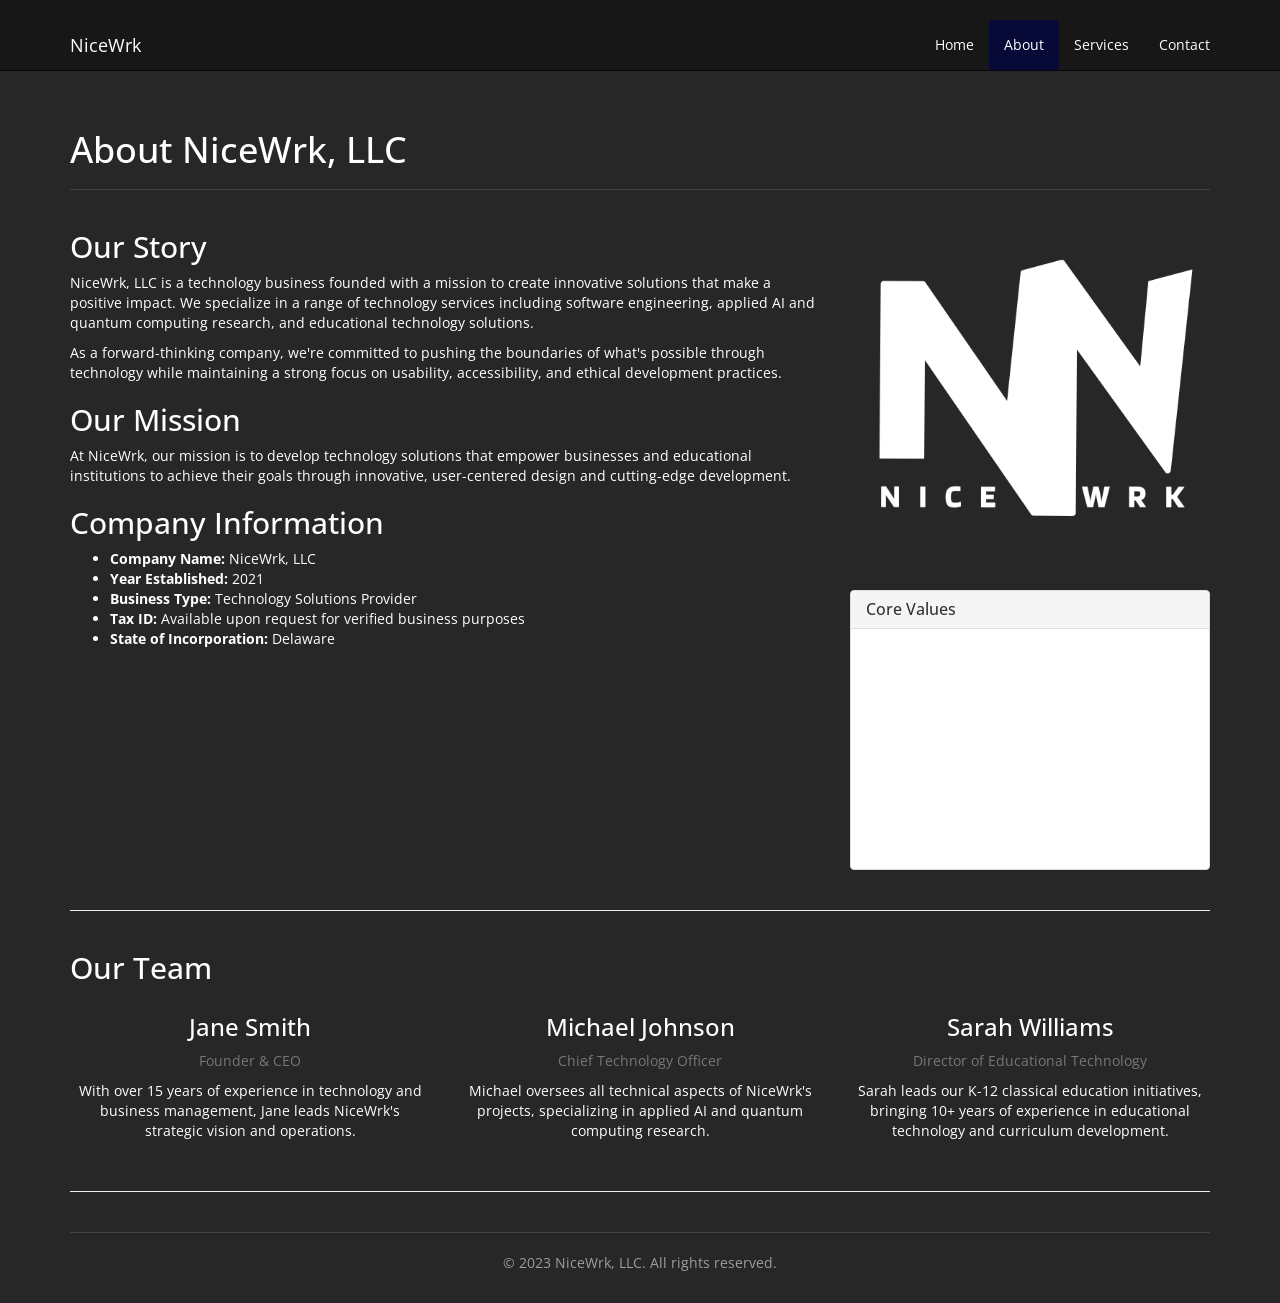
==== about.html @ f1618b48 "feat: add pages" ====
<!DOCTYPE html>
<html lang="en">
  <head>
    <meta charset="utf-8">
    <meta http-equiv="X-UA-Compatible" content="IE=edge">
    <meta name="viewport" content="width=device-width, initial-scale=1">
    <title>About Us | NiceWrk, LLC</title>

    <!-- Favicon -->
    <link rel="icon" type="image/x-icon" href="favicon/favicon.ico">
    <link rel="icon" type="image/png" sizes="32x32" href="favicon/favicon-32.png">
    <link rel="shortcut icon" type="image/x-icon" href="favicon/favicon.ico">

    <link rel="stylesheet" href="https://maxcdn.bootstrapcdn.com/bootstrap/3.3.5/css/bootstrap.min.css">
    <link href="assets/style.css" rel="stylesheet" media="screen, projection">
  </head>
  <body>
    <nav class="navbar navbar-inverse navbar-fixed-top">
      <div class="container">
        <div class="navbar-header">
          <button type="button" class="navbar-toggle collapsed" data-toggle="collapse" data-target="#navbar" aria-expanded="false" aria-controls="navbar">
            <span class="sr-only">Toggle navigation</span>
            <span class="icon-bar"></span>
            <span class="icon-bar"></span>
            <span class="icon-bar"></span>
          </button>
          <a class="navbar-brand" href="index.html">NiceWrk</a>
        </div>
        <div id="navbar" class="collapse navbar-collapse">
          <ul class="nav navbar-nav navbar-right">
            <li><a href="index.html">Home</a></li>
            <li class="active"><a href="about.html">About</a></li>
            <li><a href="services.html">Services</a></li>
            <li><a href="contact.html">Contact</a></li>
          </ul>
        </div>
      </div>
    </nav>

    <div class="container">
      <div class="page-header">
        <h1>About NiceWrk, LLC</h1>
      </div>
      
      <div class="row">
        <div class="col-md-8">
          <h2>Our Story</h2>
          <p>NiceWrk, LLC is a technology business founded with a mission to create innovative solutions that make a positive impact. We specialize in a range of technology services including software engineering, applied AI and quantum computing research, and educational technology solutions.</p>
          
          <p>As a forward-thinking company, we're committed to pushing the boundaries of what's possible through technology while maintaining a strong focus on usability, accessibility, and ethical development practices.</p>
          
          <h2>Our Mission</h2>
          <p>At NiceWrk, our mission is to develop technology solutions that empower businesses and educational institutions to achieve their goals through innovative, user-centered design and cutting-edge development.</p>
          
          <h2>Company Information</h2>
          <ul>
            <li><strong>Company Name:</strong> NiceWrk, LLC</li>
            <li><strong>Year Established:</strong> 2021</li>
            <li><strong>Business Type:</strong> Technology Solutions Provider</li>
            <li><strong>Tax ID:</strong> Available upon request for verified business purposes</li>
            <li><strong>State of Incorporation:</strong> Delaware</li>
          </ul>
        </div>
        
        <div class="col-md-4">
          <div class="logo-container" style="min-height: 200px;">
            <img src="images/Nicewrk-white-logo.png" alt="NiceWrk Logo" class="img-responsive">
          </div>
          
          <div class="panel panel-default">
            <div class="panel-heading">
              <h3 class="panel-title">Core Values</h3>
            </div>
            <div class="panel-body">
              <ul>
                <li><strong>Innovation:</strong> Pushing boundaries and finding creative solutions</li>
                <li><strong>Quality:</strong> Delivering excellence in everything we do</li>
                <li><strong>Integrity:</strong> Honest and ethical business practices</li>
                <li><strong>Education:</strong> Commitment to learning and knowledge sharing</li>
                <li><strong>Collaboration:</strong> Working together to achieve better results</li>
              </ul>
            </div>
          </div>
        </div>
      </div>
      
      <hr>
      
      <div class="row">
        <div class="col-md-12">
          <h2>Our Team</h2>
        </div>
      </div>
      
      <div class="row">
        <div class="col-md-4">
          <div class="team-member">
            <h3>Jane Smith</h3>
            <p class="text-muted">Founder & CEO</p>
            <p>With over 15 years of experience in technology and business management, Jane leads NiceWrk's strategic vision and operations.</p>
          </div>
        </div>
        
        <div class="col-md-4">
          <div class="team-member">
            <h3>Michael Johnson</h3>
            <p class="text-muted">Chief Technology Officer</p>
            <p>Michael oversees all technical aspects of NiceWrk's projects, specializing in applied AI and quantum computing research.</p>
          </div>
        </div>
        
        <div class="col-md-4">
          <div class="team-member">
            <h3>Sarah Williams</h3>
            <p class="text-muted">Director of Educational Technology</p>
            <p>Sarah leads our K-12 classical education initiatives, bringing 10+ years of experience in educational technology and curriculum development.</p>
          </div>
        </div>
      </div>
      
      <hr>
      
      <footer>
        <p>&copy; 2023 NiceWrk, LLC. All rights reserved.</p>
      </footer>
    </div>

    <script src="https://ajax.googleapis.com/ajax/libs/jquery/1.11.3/jquery.min.js"></script>
    <script src="https://maxcdn.bootstrapcdn.com/bootstrap/3.3.5/js/bootstrap.min.js"></script>
  </body>
</html>
---- assets/style.css ----
@import url(https://fonts.googleapis.com/css?family=Open+Sans);

body {
  margin: 0;
  padding: 0;
  background-color: #272727;
  min-height: 100vh;
  font-family: 'Open Sans', sans-serif;
  color: #fff;
  padding-top: 70px;
}

#header {
  margin-top: 10%;
}

#header_image {
  position: relative;
  width: 100%;
  text-align: center;
}

#container-fluid {
  background-color: #070936;
}

#name, #tagline {
  color:#fff;
  text-align:center;
  text-shadow:0 1px 2px rgba(0,0,0,.6)
}

#name {
  font-size: 5em;
}

#tagline {
  font-size: 1em;
  border: 5px solid #FFF;
  margin: auto;
  padding: 10px;
  width: 400px;
}

.logo-container {
  display: flex;
  justify-content: center;
  align-items: center;
  min-height: 40vh;
  margin-bottom: 20px;
}

.centered-logo {
  max-width: 300px;
  width: 100%;
  height: auto;
  image-rendering: -webkit-optimize-contrast;
  image-rendering: crisp-edges;
  -ms-interpolation-mode: nearest-neighbor;
}

/* New styles for the updated website */
.navbar-inverse {
  background-color: #171717;
  border-color: #080808;
}

.navbar-inverse .navbar-brand,
.navbar-inverse .navbar-nav > li > a {
  color: #fff;
}

.navbar-inverse .navbar-brand:hover,
.navbar-inverse .navbar-nav > li > a:hover {
  color: #9d9d9d;
}

.navbar-inverse .navbar-nav > .active > a,
.navbar-inverse .navbar-nav > .active > a:hover,
.navbar-inverse .navbar-nav > .active > a:focus {
  background-color: #070936;
}

.jumbotron {
  background-color: #272727;
  text-align: center;
  margin-bottom: 0;
  padding-bottom: 0;
}

.jumbotron h1 {
  color: #fff;
  margin-top: 0;
}

.jumbotron p {
  color: #9d9d9d;
}

.container {
  padding-top: 20px;
}

.btn-primary {
  background-color: #070936;
  border-color: #070936;
}

.btn-primary:hover {
  background-color: #0a0e5c;
  border-color: #0a0e5c;
}

.btn-default {
  background-color: transparent;
  border-color: #9d9d9d;
  color: #9d9d9d;
}

.btn-default:hover {
  background-color: rgba(255, 255, 255, 0.1);
  border-color: #fff;
  color: #fff;
}

footer {
  margin-top: 40px;
  padding: 20px 0;
  border-top: 1px solid #444;
  color: #9d9d9d;
  text-align: center;
}

/* Page-specific styles */
.page-header {
  border-bottom-color: #444;
}

.service-item {
  margin-bottom: 30px;
  background-color: rgba(0, 0, 0, 0.2);
  padding: 20px;
  border-radius: 5px;
}

.team-member {
  text-align: center;
  margin-bottom: 30px;
}

.contact-info {
  margin-bottom: 40px;
}

.contact-form .form-control {
  background-color: rgba(0, 0, 0, 0.2);
  border-color: #444;
  color: #fff;
}

.contact-form .form-control:focus {
  border-color: #070936;
  box-shadow: 0 0 8px rgba(7, 9, 54, 0.6);
}
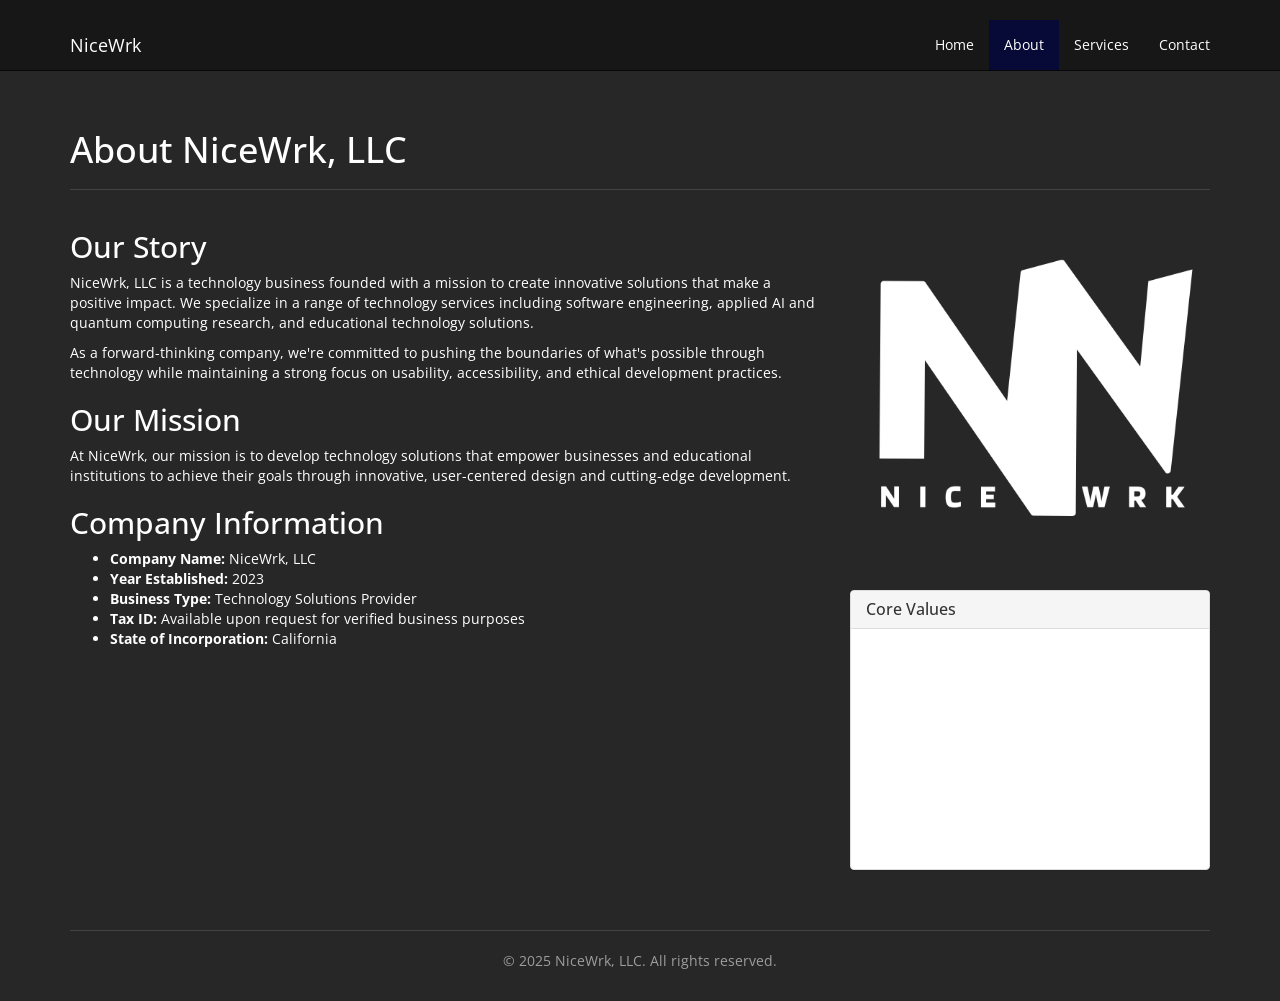
==== commit 565fe76d: "fix: rm team and contact info" ====
--- a/about.html
+++ b/about.html
@@ -55,10 +55,10 @@
           <h2>Company Information</h2>
           <ul>
             <li><strong>Company Name:</strong> NiceWrk, LLC</li>
-            <li><strong>Year Established:</strong> 2021</li>
+            <li><strong>Year Established:</strong> 2023</li>
             <li><strong>Business Type:</strong> Technology Solutions Provider</li>
             <li><strong>Tax ID:</strong> Available upon request for verified business purposes</li>
-            <li><strong>State of Incorporation:</strong> Delaware</li>
+            <li><strong>State of Incorporation:</strong> California</li>
           </ul>
         </div>
         
@@ -84,44 +84,8 @@
         </div>
       </div>
       
-      <hr>
-      
-      <div class="row">
-        <div class="col-md-12">
-          <h2>Our Team</h2>
-        </div>
-      </div>
-      
-      <div class="row">
-        <div class="col-md-4">
-          <div class="team-member">
-            <h3>Jane Smith</h3>
-            <p class="text-muted">Founder & CEO</p>
-            <p>With over 15 years of experience in technology and business management, Jane leads NiceWrk's strategic vision and operations.</p>
-          </div>
-        </div>
-        
-        <div class="col-md-4">
-          <div class="team-member">
-            <h3>Michael Johnson</h3>
-            <p class="text-muted">Chief Technology Officer</p>
-            <p>Michael oversees all technical aspects of NiceWrk's projects, specializing in applied AI and quantum computing research.</p>
-          </div>
-        </div>
-        
-        <div class="col-md-4">
-          <div class="team-member">
-            <h3>Sarah Williams</h3>
-            <p class="text-muted">Director of Educational Technology</p>
-            <p>Sarah leads our K-12 classical education initiatives, bringing 10+ years of experience in educational technology and curriculum development.</p>
-          </div>
-        </div>
-      </div>
-      
-      <hr>
-      
       <footer>
-        <p>&copy; 2023 NiceWrk, LLC. All rights reserved.</p>
+        <p>&copy; 2025 NiceWrk, LLC. All rights reserved.</p>
       </footer>
     </div>
 
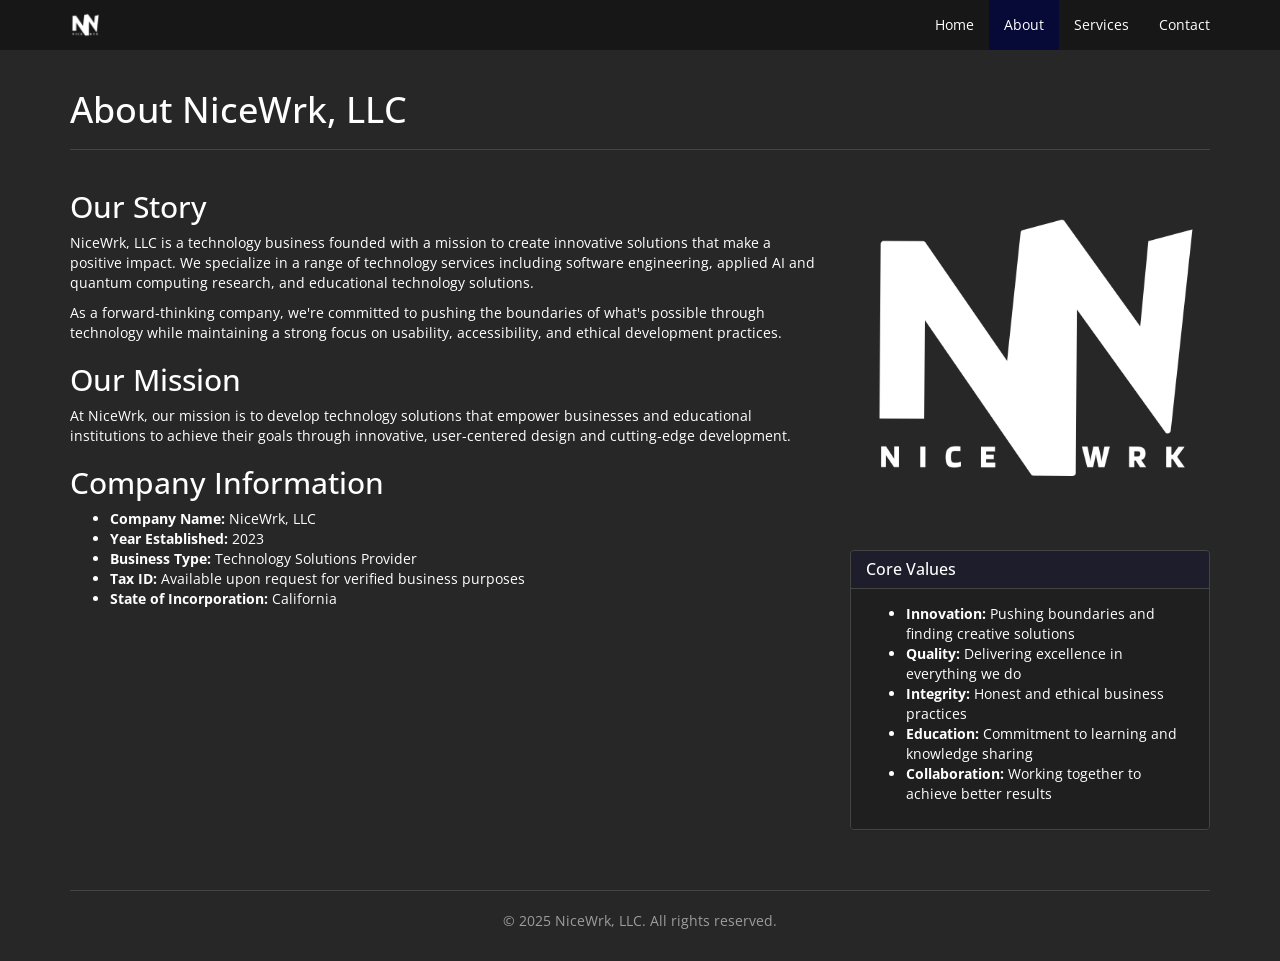
==== commit 5d539b46: "chore: minor updates" ====
--- a/about.html
+++ b/about.html
@@ -24,7 +24,9 @@
             <span class="icon-bar"></span>
             <span class="icon-bar"></span>
           </button>
-          <a class="navbar-brand" href="index.html">NiceWrk</a>
+          <a class="navbar-brand" href="index.html">
+            <img src="images/Nicewrk-white-logo.png" alt="NiceWrk" height="30">
+          </a>
         </div>
         <div id="navbar" class="collapse navbar-collapse">
           <ul class="nav navbar-nav navbar-right">
@@ -67,11 +69,11 @@
             <img src="images/Nicewrk-white-logo.png" alt="NiceWrk Logo" class="img-responsive">
           </div>
           
-          <div class="panel panel-default">
-            <div class="panel-heading">
+          <div class="panel panel-default" style="background-color: transparent; border-color: #444;">
+            <div class="panel-heading" style="background-color: rgba(7, 9, 54, 0.3); border-color: #444; color: #fff;">
               <h3 class="panel-title">Core Values</h3>
             </div>
-            <div class="panel-body">
+            <div class="panel-body" style="background-color: rgba(0, 0, 0, 0.2); color: #fff;">
               <ul>
                 <li><strong>Innovation:</strong> Pushing boundaries and finding creative solutions</li>
                 <li><strong>Quality:</strong> Delivering excellence in everything we do</li>
--- a/assets/style.css
+++ b/assets/style.css
@@ -1,13 +1,17 @@
 @import url(https://fonts.googleapis.com/css?family=Open+Sans);
 
-body {
+/* Reset for top positioning */
+html, body {
   margin: 0;
   padding: 0;
+}
+
+body {
   background-color: #272727;
   min-height: 100vh;
   font-family: 'Open Sans', sans-serif;
   color: #fff;
-  padding-top: 70px;
+  padding-top: 0 !important;
 }
 
 #header {
@@ -59,10 +63,36 @@
   -ms-interpolation-mode: nearest-neighbor;
 }
 
-/* New styles for the updated website */
+/* Clean navbar styling */
+.navbar {
+  min-height: 50px;
+  border: none;
+  border-radius: 0;
+  margin-bottom: 0;
+}
+
 .navbar-inverse {
   background-color: #171717;
-  border-color: #080808;
+}
+
+.navbar-fixed-top {
+  position: fixed;
+  top: 0;
+  right: 0;
+  left: 0;
+  z-index: 1030;
+  border-width: 0;
+}
+
+.navbar-brand {
+  padding: 10px 15px;
+  height: 50px;
+}
+
+.navbar-brand img {
+  display: inline-block;
+  height: 30px;
+  width: auto;
 }
 
 .navbar-inverse .navbar-brand,
@@ -79,6 +109,11 @@
 .navbar-inverse .navbar-nav > .active > a:hover,
 .navbar-inverse .navbar-nav > .active > a:focus {
   background-color: #070936;
+}
+
+/* Content spacing */
+.container {
+  padding-top: 50px;
 }
 
 .jumbotron {
@@ -97,10 +132,6 @@
   color: #9d9d9d;
 }
 
-.container {
-  padding-top: 20px;
-}
-
 .btn-primary {
   background-color: #070936;
   border-color: #070936;
@@ -163,4 +194,121 @@
   box-shadow: 0 0 8px rgba(7, 9, 54, 0.6);
 }
 
-
+/* Override Bootstrap well class to match dark theme */
+.well {
+  background-color: rgba(7, 9, 54, 0.3);
+  border-color: #444;
+  color: #fff;
+}
+
+.well a {
+  color: #9d9d9d;
+  text-decoration: underline;
+}
+
+.well a:hover {
+  color: #fff;
+}
+
+/* Override Bootstrap panel styling to match dark theme */
+.panel-default {
+  background-color: transparent !important;
+  border-color: #444 !important;
+}
+
+.panel-default > .panel-heading {
+  background-color: rgba(7, 9, 54, 0.3) !important;
+  border-color: #444 !important;
+  color: #fff !important;
+}
+
+.panel-default > .panel-body {
+  background-color: rgba(0, 0, 0, 0.2) !important;
+  color: #fff !important;
+}
+
+/* Form control placeholder styling */
+.form-control {
+  background-color: rgba(0, 0, 0, 0.2);
+  color: #fff;
+  border-color: #444;
+}
+
+.form-control:focus {
+  background-color: rgba(0, 0, 0, 0.3);
+}
+
+/* Fix placeholder styling */
+::placeholder,
+::-webkit-input-placeholder,
+::-moz-placeholder,
+:-ms-input-placeholder,
+:-moz-placeholder {
+  color: #9d9d9d !important;
+  font-size: 14px !important;
+  opacity: 0.7 !important;
+}
+
+/* Custom input styling for contact form */
+.custom-input {
+  background-color: rgba(0, 0, 0, 0.2) !important;
+  color: #fff !important;
+  border-color: #444 !important;
+  font-size: 14px !important;
+  font-weight: normal !important;
+}
+
+.custom-input::placeholder {
+  color: rgba(157, 157, 157, 0.5) !important;
+  font-size: 14px !important;
+  font-weight: normal !important;
+  opacity: 0.7 !important;
+  font-style: italic;
+}
+
+.custom-input:focus {
+  background-color: rgba(0, 0, 0, 0.3) !important;
+  border-color: rgba(7, 9, 54, 0.6) !important;
+  box-shadow: 0 0 8px rgba(7, 9, 54, 0.4) !important;
+}
+
+/* Form controls override */
+input[type="text"], 
+input[type="email"], 
+input[type="password"],
+textarea {
+  background-color: rgba(0, 0, 0, 0.2) !important;
+  color: #fff !important;
+  border-color: #444 !important;
+  font-size: 14px !important;
+  font-weight: normal !important;
+}
+
+input[type="text"]::placeholder, 
+input[type="email"]::placeholder, 
+input[type="password"]::placeholder,
+textarea::placeholder {
+  color: rgba(157, 157, 157, 0.5) !important;
+  font-size: 14px !important;
+  font-weight: normal !important;
+  opacity: 0.7 !important;
+  font-style: italic;
+}
+
+/* Extra fixes for potential margin issues */
+body::before {
+  display: none;
+}
+
+html {
+  overflow-x: hidden;
+}
+
+/* Directly target Bootstrap containers */
+.navbar > .container, 
+.navbar > .container-fluid {
+  margin-top: 0 !important;
+  padding-top: 0 !important;
+}
+
+
